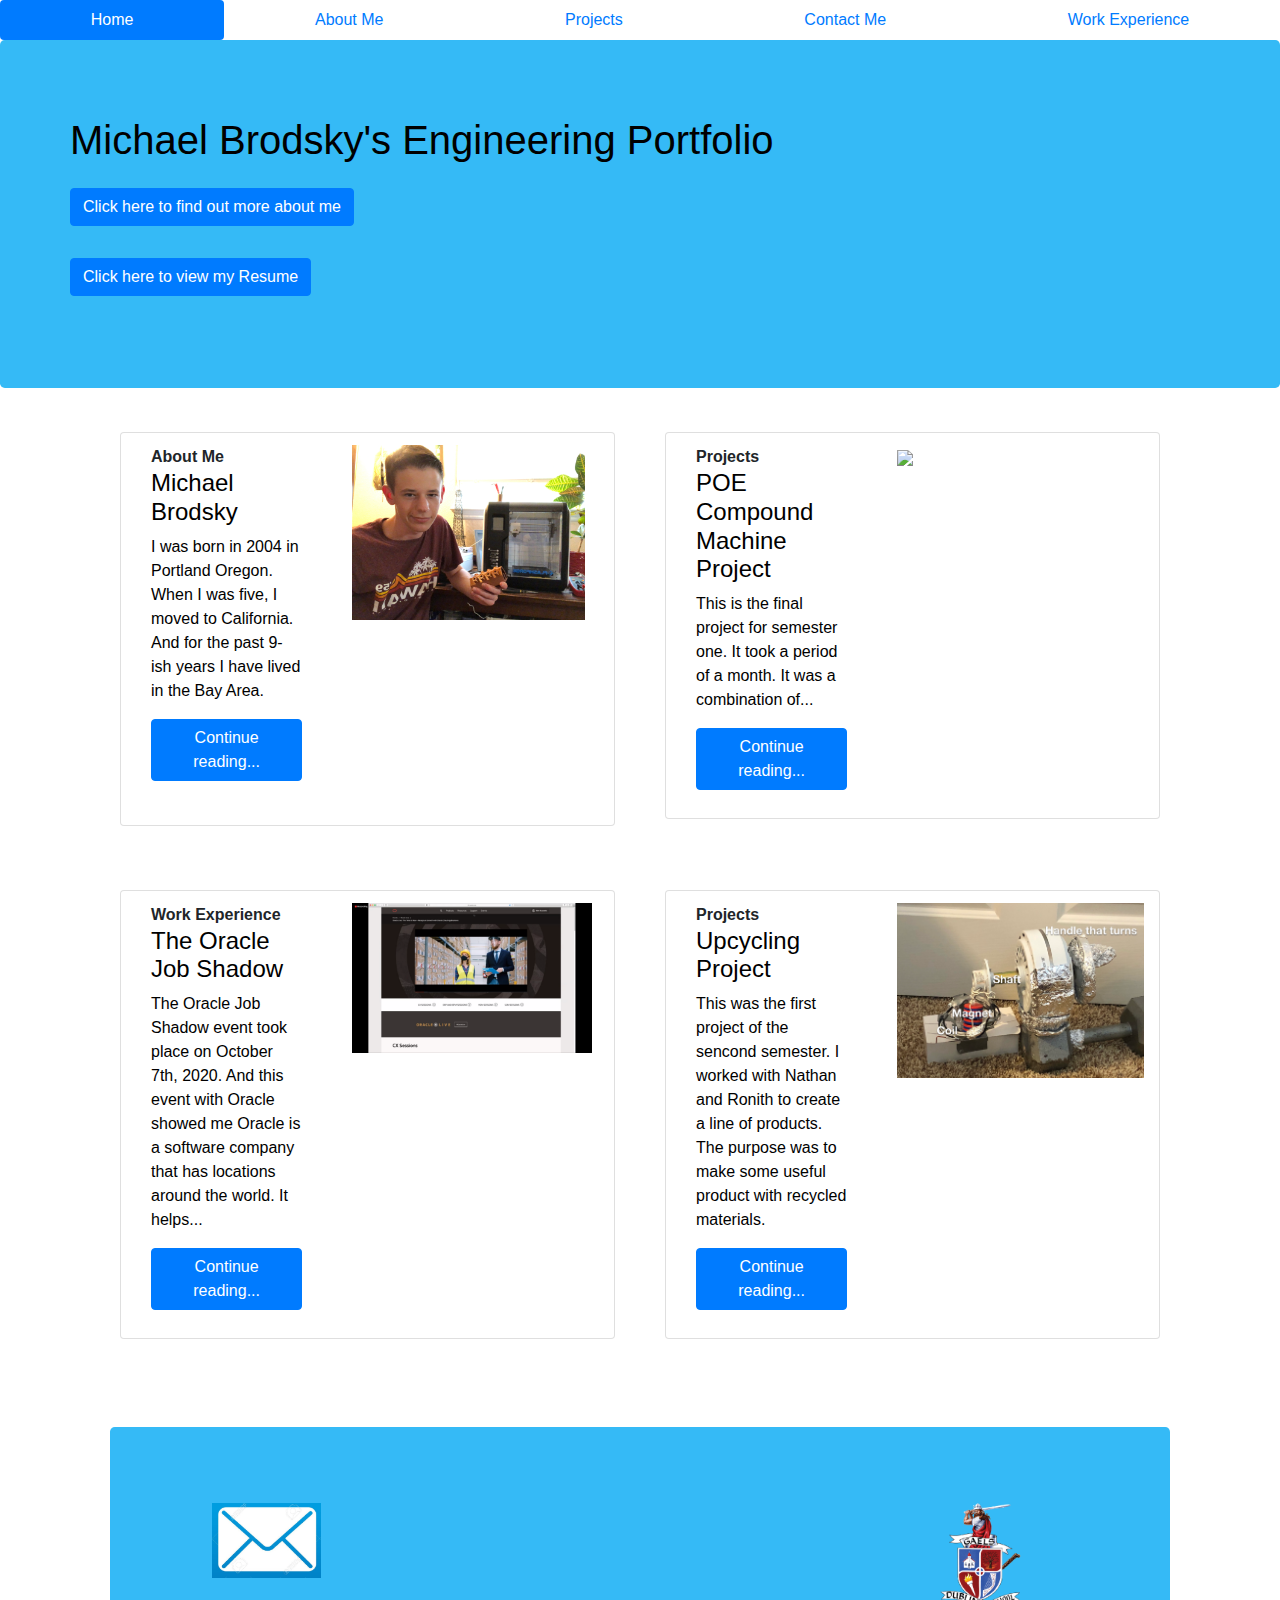
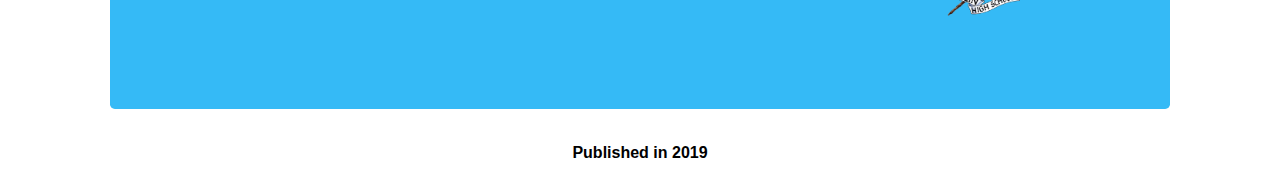
==== index.html @ 63505f7a "changes" ====
<!DOCTYPE html>
<html>
  <head>
    <meta charset="utf-8">
    <title></title>
    <link href="Bootstrap_4.3.1/css/bootstrap.css" rel="stylesheet" type="text/css" />
  </head>

  <body>
      <div class=".container">
        <nav class="nav nav-pills nav-fill">
          <a href="index.html"class="nav-item nav-link active">Home</a>
          <a href="Brodsky_AboutMe.html"class="nav-item nav-link">About Me</a>
          <a href="Brodsky_Projects.html"class="nav-item nav-link">Projects</a>
          <a href="Brodsky_ContactMe.html"class="nav-item nav-link">Contact Me</a>
          <a href="Brodsky_Resume.html"class="nav-item nav-link">Work Experience</a>
        </nav>
      </div>
    </body>

    <section class="jumbotron text-center">
    <div class="container text-center">
      <div class="row text-center">
        <br>
        <h1>Michael Brodsky's Engineering Portfolio</h1>
      </div>  
      <div class="row">
        <p><a class='btn btn-primary' href="Brodsky_AboutMe.html" role='button'>Click here to find out more about me</a></p>
      </div>
      <div class="row">
        <a class='btn btn-primary' role='button' href="Resume-CSP.pdf" target="_blank">Click here to view my Resume</a>
      </div>
    </div>
    </section>

    
    <div class="container">
      <div class="col-md-12">
      <div class="row">
        <div class="col-md-6">
          <div class="card flex-sm-row">
           <div class="card-body">
              <div class="row">
                <div class="col-md-5">
                  <strong>About Me</strong>
                  <h4>Michael Brodsky</h4>
                  <p>I was born in 2004 in Portland Oregon. When I was five, I moved to California. And for the past 9-ish years I have lived in the Bay Area.</p>
                  <p><a class='btn btn-primary' role='button' href="Brodsky_AboutMe.html">Continue reading...</a></p>
                </div>
                <div class="col-md-1">
                  <div class="text-center">
                    <img src="Images/me.png" style="max-height:175px"/>
                    <div class="row">
                      <br>
                    </div>
                    
                  </div>
                </div>
                <br>
              </div>
            </div>
          </div>
        </div>

        <div class="col-md-6">
          <div class="card flex-sm-row">
            <div class="card-body">
              <div class="row">
                <div class="col-md-5">
                  <strong>Projects</strong>
                  <h4>POE Compound Machine Project</h4>
                  <p>This is the final project for semester one. It took a period of a month. It was a combination of...</p>
                  <a class='btn btn-primary' role='button' href="Brodsky_Projects.html">Continue reading...</a>
                </div>
                <div class="col-md-1">
                  <div class="text-center">
                    <img src="Images/POE_SM2_IMG.png" style="max-height:125px"/>
                  </div>
                  <div class="row">
                    <br>
                  </div>
                </div>
            </div>
            </div>
          </div>
        </div>
      </div>
    </div>
    <br>
    <br> 
    <div class="col-md-12">
      <div class="row">
        <div class="col-md-6">
          <div class="card flex-sm-row">
            <div class="card-body">
              <div class="row">
                <div class="col-md-5">
                  <strong>Work Experience</strong>
                  <h4>The Oracle Job Shadow</h4>
                  <p>The Oracle Job Shadow event took place on October 7th, 2020. And this event with Oracle showed me Oracle is a software company that has locations around the world. It helps...</p> 
                  <a class='btn btn-primary' role='button' href="Brodsky_Resume.html">Continue reading...</a>
                </div>
                <div class="col-md-1">
                  <div class="text-center">
                    <img src="Images/FT2.1.png" style="max-height:150px">
                  </div>
                  <div class="row">
                    <br>
                  </div>
                </div>
              </div>
            </div>
            
          </div>
        </div>

        
        <div class="col-md-6">
          <div class="card flex-sm-row">
            <div class="card-body">
              <div class="row">
                <div class="col-md-5">
                  <strong>Projects</strong>
                  <h4>Upcycling Project</h4>
                  <p>This was the first project of the sencond semester. I worked with Nathan and Ronith to create a line of products. The purpose was to make some useful product with recycled materials.</p>
                  <a class='btn btn-primary' role='button' href="Brodsky_Projects.html">Continue reading...</a>
                </div>
                <div class="col-md-1">
                  <div class="text-center">
                    <img src="Images/P.IM.2.jpeg" style="max-height:175px">
                  </div>
                  <div class="row">
                    <br>
                  </div>
                </div>
            </div>
            </div>
          </div>
        </div>
      </div>
    <br>
    <br>
    <br>
    <footer class=" jumbotron text-center">
      <div class="container">
        <div class="row">
          <div class="col-3">
            <a href="mailto:brodsky0562@gmail.com">
              <img src="Images/New_Email.jpg" style="max-height:75px">
            </a>
          </div>
          <div class="col-3">
          </div>
          <div class="col-5">
            <a href="http://www.dublin.k12.ca.us/dhs">
              <img src="Images/Gaels.jpg" style="max-width:100px" class="float-right">
            </a>
          </div>
        </div>
      </div>
    </footer>
    <div class="text-center">
      <p><strong>Published in 2019<strong></p>
    </div>          
  </body>
</html>
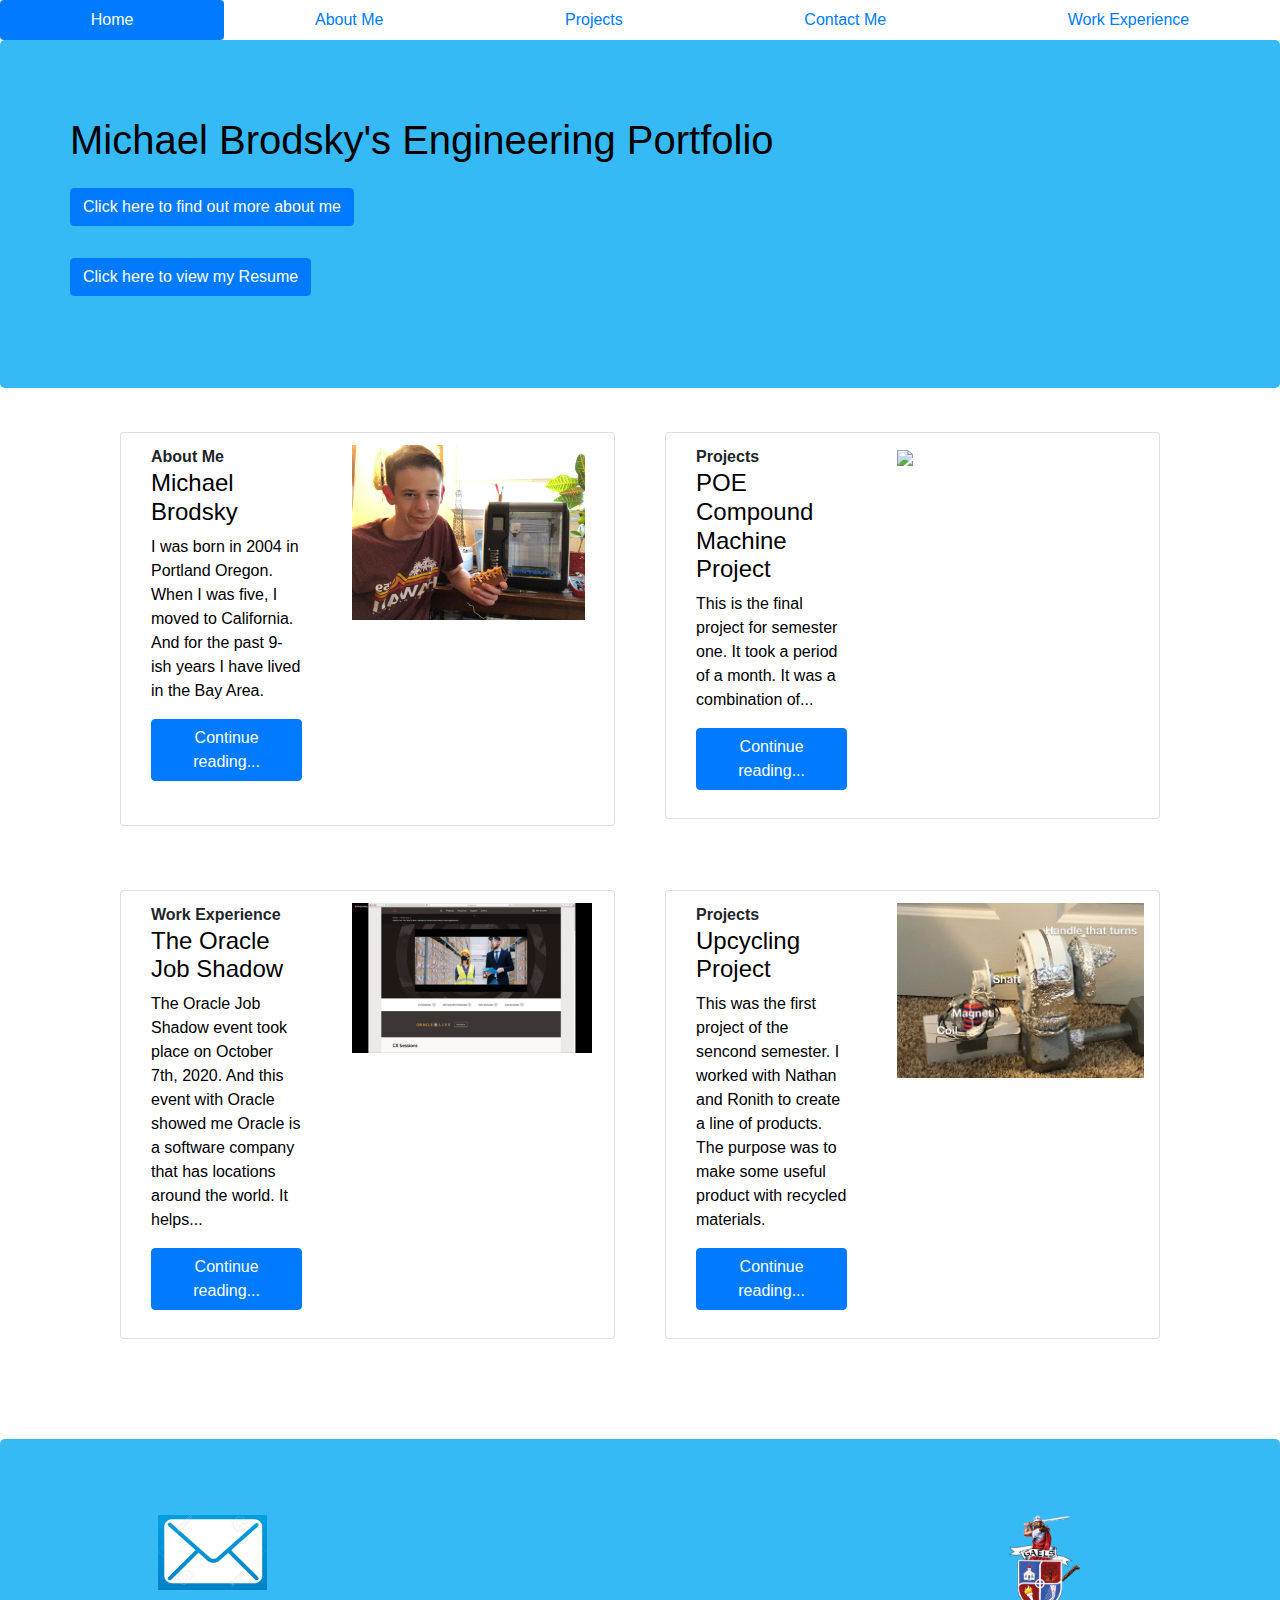
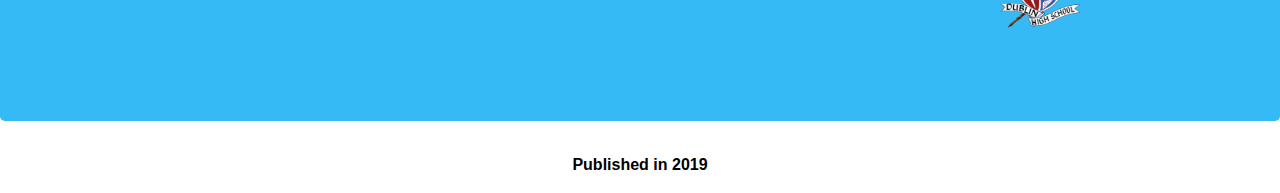
==== commit cf3f288f: "home" ====
--- a/index.html
+++ b/index.html
@@ -141,26 +141,29 @@
     <br>
     <br>
     <br>
-    <footer class=" jumbotron text-center">
-      <div class="container">
-        <div class="row">
-          <div class="col-3">
-            <a href="mailto:brodsky0562@gmail.com">
-              <img src="Images/New_Email.jpg" style="max-height:75px">
-            </a>
-          </div>
-          <div class="col-3">
-          </div>
-          <div class="col-5">
-            <a href="http://www.dublin.k12.ca.us/dhs">
-              <img src="Images/Gaels.jpg" style="max-width:100px" class="float-right">
-            </a>
-          </div>
+  </div>
+  </div>
+  </div>
+  <footer class="jumbotron text-center">
+    <div class="container">
+      <div class="row">
+        <div class="col-3">
+          <a href="mailto:brodsky0562@gmail.com">
+            <img src="Images/New_Email.jpg" style="max-height:75px">
+          </a>
+        </div>
+        <div class="col-3">
+        </div>
+        <div class="col-5">
+          <a href="http://www.dublin.k12.ca.us/dhs">
+            <img src="Images/Gaels.jpg" style="max-width:100px" class="float-right">
+          </a>
         </div>
       </div>
-    </footer>
-    <div class="text-center">
-      <p><strong>Published in 2019<strong></p>
-    </div>          
-  </body>
+    </div>
+  </footer>
+  <div class="text-center">
+    <p><strong>Published in 2019<strong></p>
+  </div>          
+</body>
 </html>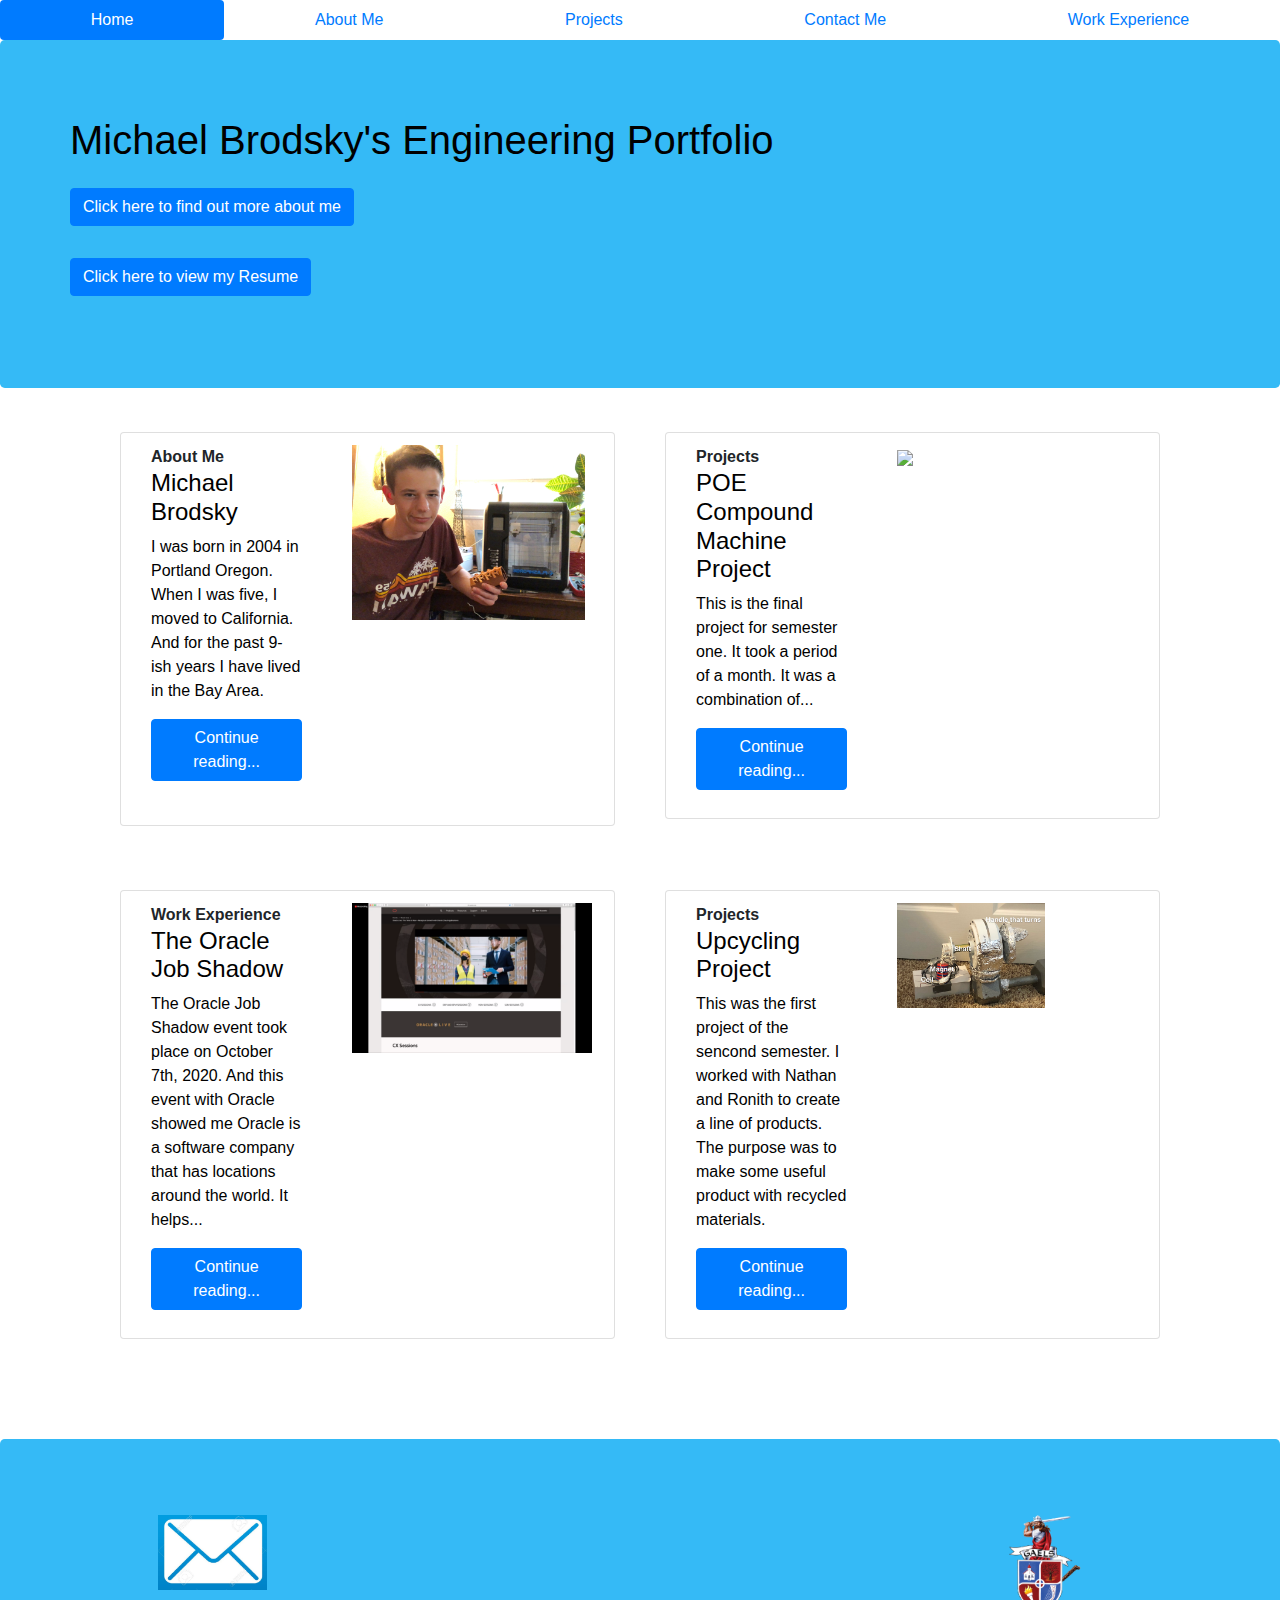
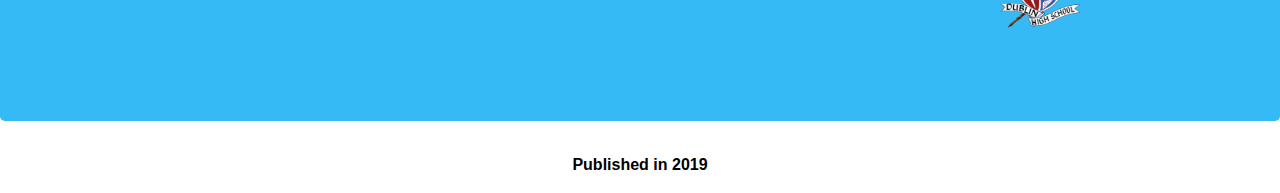
==== commit 0a20a642: "DE" ====
--- a/index.html
+++ b/index.html
@@ -28,7 +28,7 @@
         <p><a class='btn btn-primary' href="Brodsky_AboutMe.html" role='button'>Click here to find out more about me</a></p>
       </div>
       <div class="row">
-        <a class='btn btn-primary' role='button' href="Resume-CSP.pdf" target="_blank">Click here to view my Resume</a>
+        <a href="Resume.new.pdf" class='btn btn-primary' role="button" target="_blank">Click here to view my Resume</a>
       </div>
     </div>
     </section>
@@ -127,7 +127,7 @@
                 </div>
                 <div class="col-md-1">
                   <div class="text-center">
-                    <img src="Images/P.IM.2.jpeg" style="max-height:175px">
+                    <img src="Images/P.IM.2.jpeg" style="height:105px">
                   </div>
                   <div class="row">
                     <br>
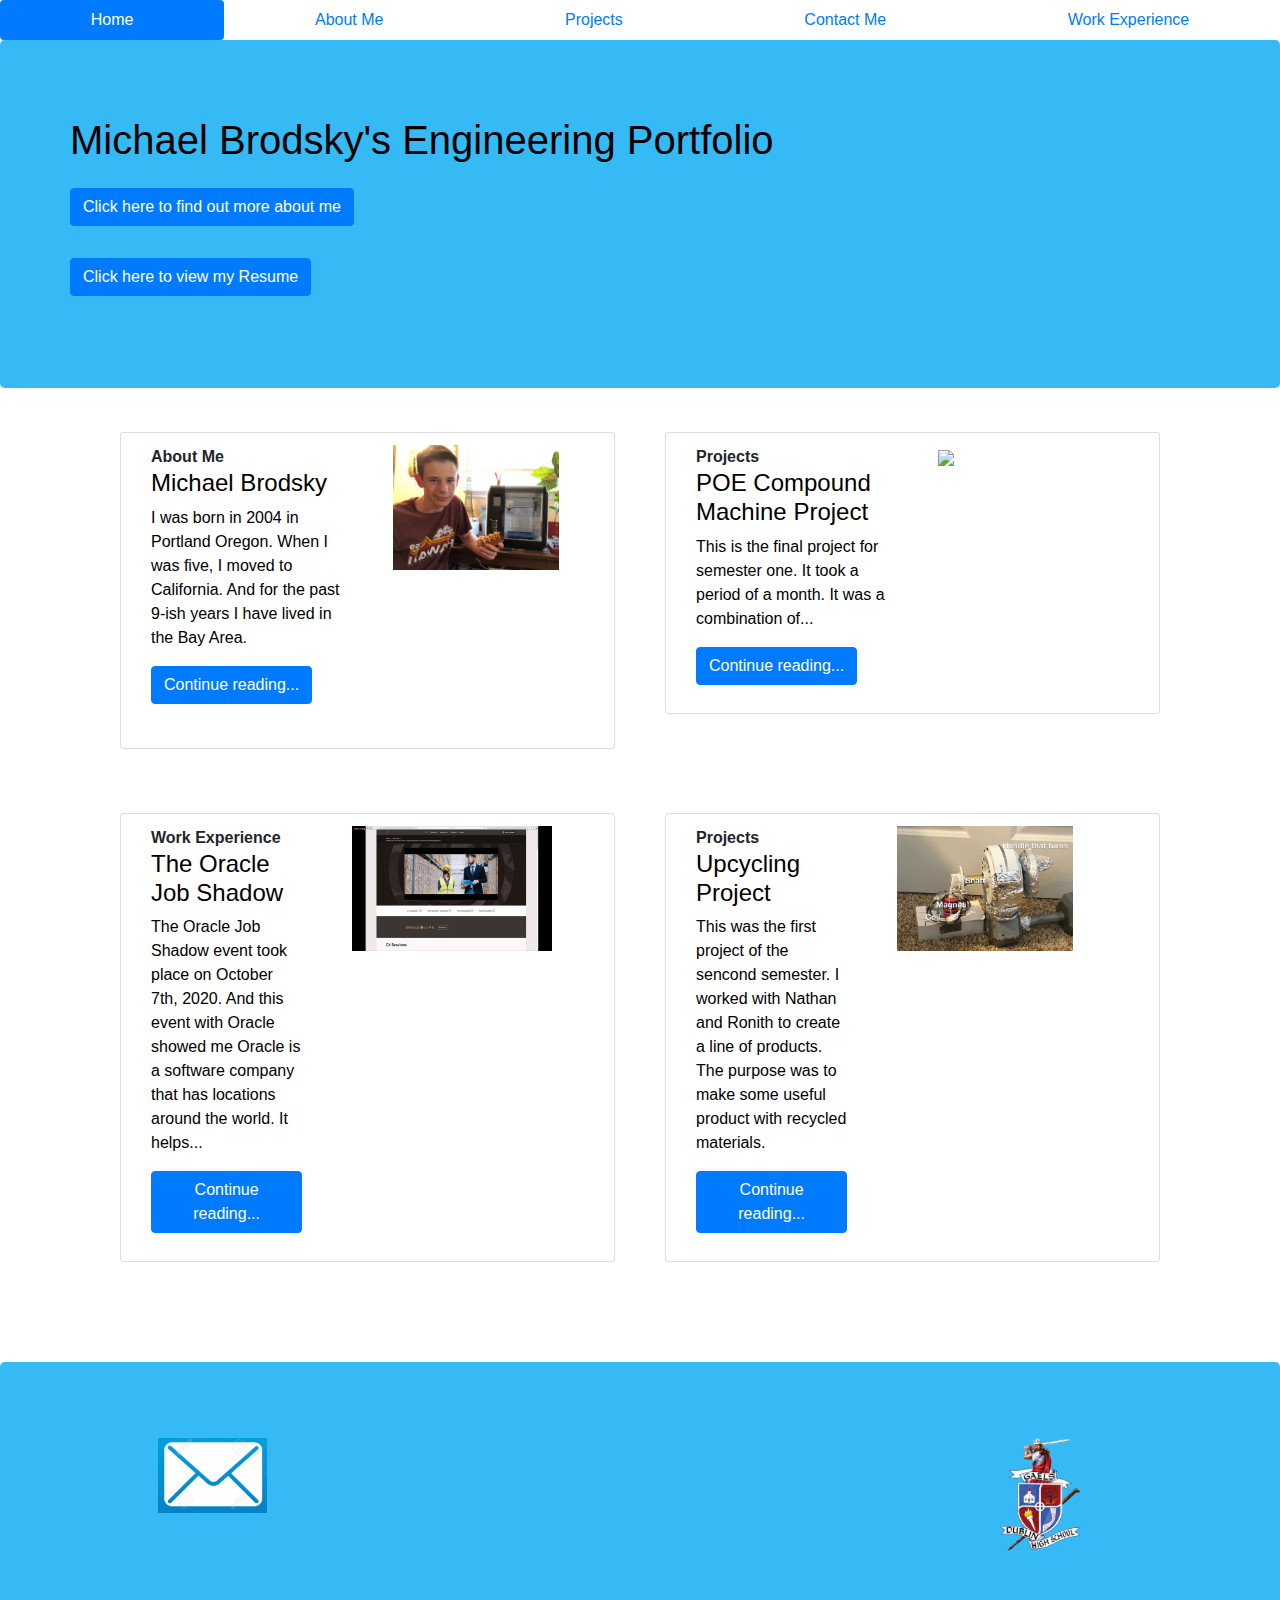
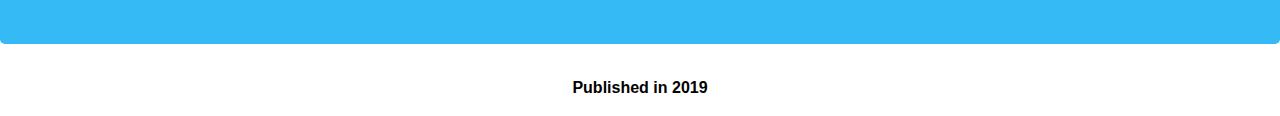
==== commit 5b9808d4: "More talks" ====
--- a/index.html
+++ b/index.html
@@ -41,7 +41,7 @@
           <div class="card flex-sm-row">
            <div class="card-body">
               <div class="row">
-                <div class="col-md-5">
+                <div class="col-md-6">
                   <strong>About Me</strong>
                   <h4>Michael Brodsky</h4>
                   <p>I was born in 2004 in Portland Oregon. When I was five, I moved to California. And for the past 9-ish years I have lived in the Bay Area.</p>
@@ -49,11 +49,10 @@
                 </div>
                 <div class="col-md-1">
                   <div class="text-center">
-                    <img src="Images/me.png" style="max-height:175px"/>
+                    <img src="Images/me.png" style="max-height:125px"/>
                     <div class="row">
                       <br>
                     </div>
-                    
                   </div>
                 </div>
                 <br>
@@ -66,7 +65,7 @@
           <div class="card flex-sm-row">
             <div class="card-body">
               <div class="row">
-                <div class="col-md-5">
+                <div class="col-md-6">
                   <strong>Projects</strong>
                   <h4>POE Compound Machine Project</h4>
                   <p>This is the final project for semester one. It took a period of a month. It was a combination of...</p>
@@ -102,7 +101,7 @@
                 </div>
                 <div class="col-md-1">
                   <div class="text-center">
-                    <img src="Images/FT2.1.png" style="max-height:150px">
+                    <img src="Images/FT2.1.png" style="max-height:125px">
                   </div>
                   <div class="row">
                     <br>
@@ -127,7 +126,7 @@
                 </div>
                 <div class="col-md-1">
                   <div class="text-center">
-                    <img src="Images/P.IM.2.jpeg" style="height:105px">
+                    <img src="Images/P.IM.2.jpeg" style="height:125px">
                   </div>
                   <div class="row">
                     <br>
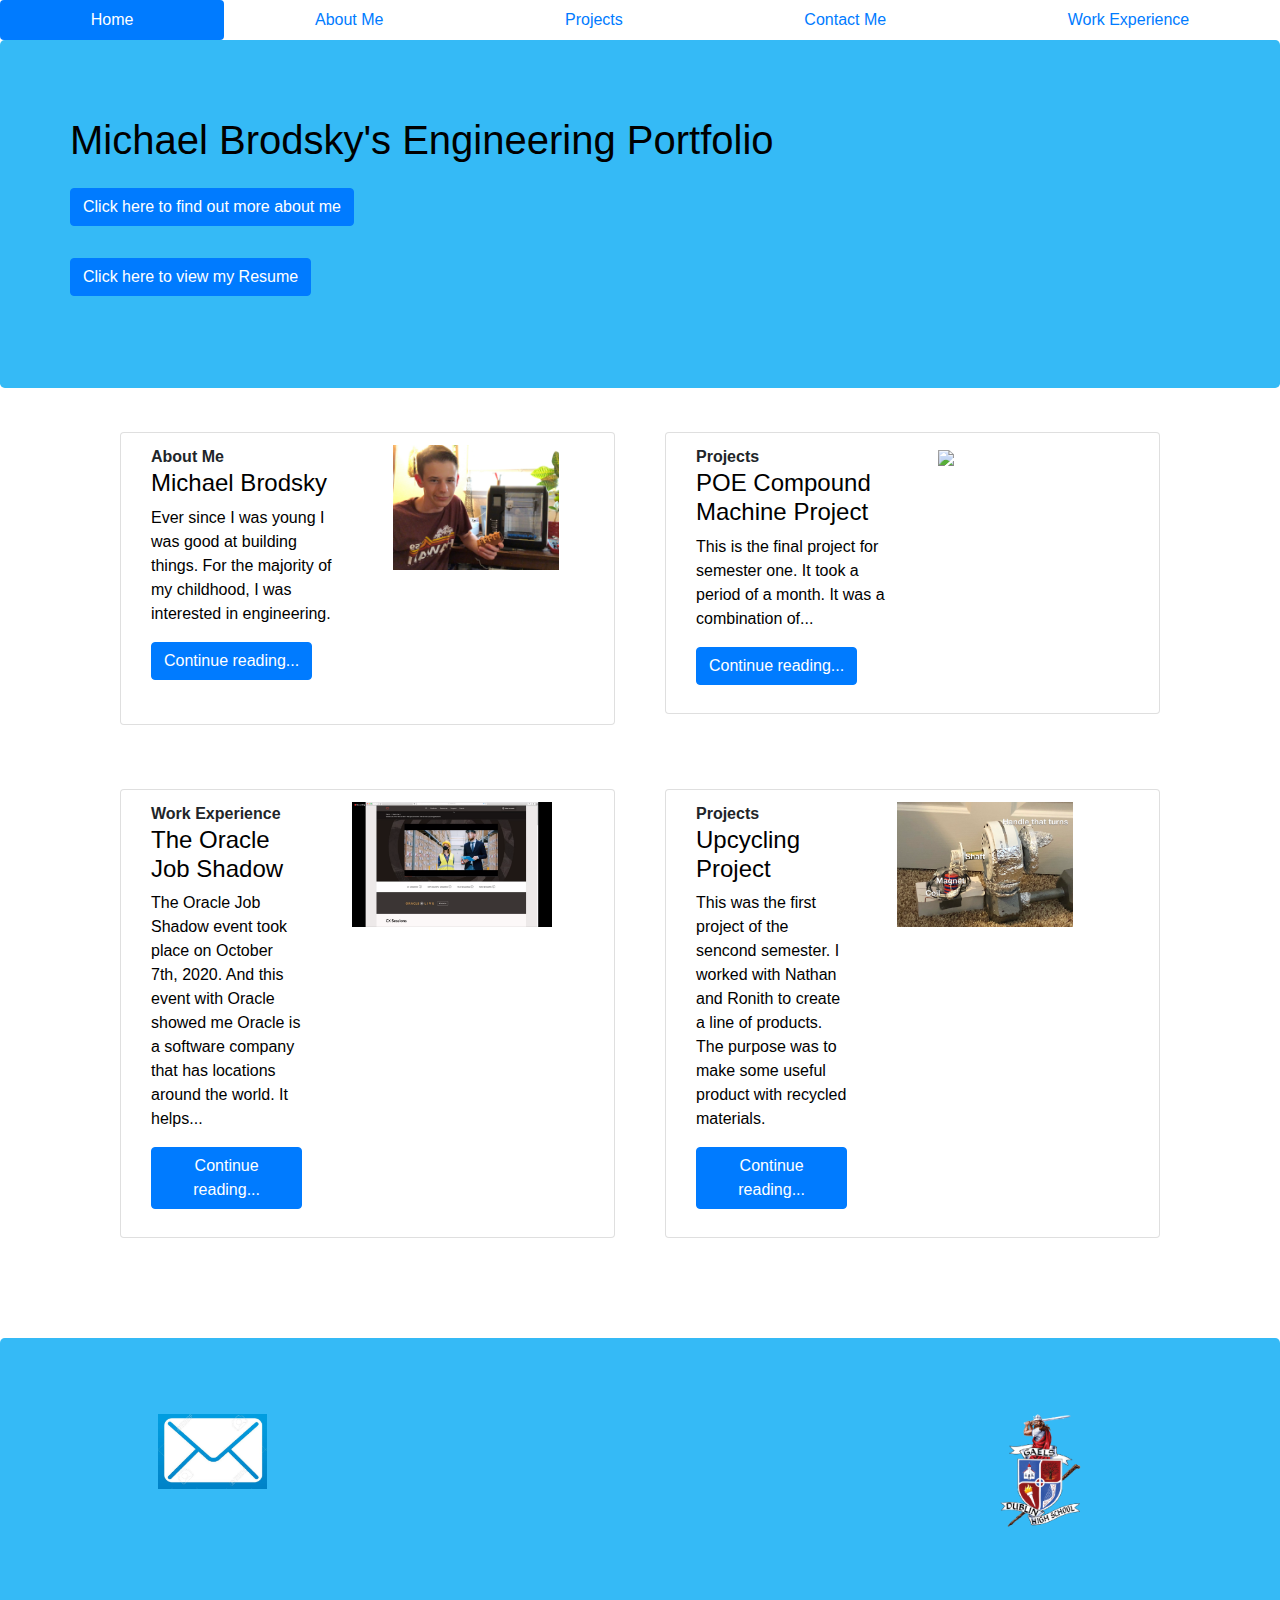
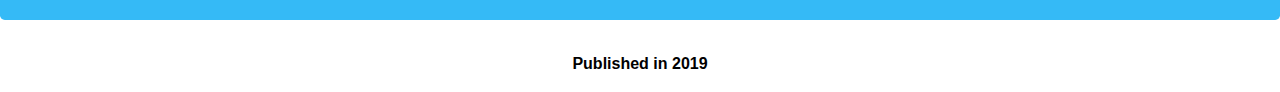
==== commit 978f661c: "index" ====
--- a/index.html
+++ b/index.html
@@ -28,7 +28,7 @@
         <p><a class='btn btn-primary' href="Brodsky_AboutMe.html" role='button'>Click here to find out more about me</a></p>
       </div>
       <div class="row">
-        <a href="Resume.new.pdf" class='btn btn-primary' role="button" target="_blank">Click here to view my Resume</a>
+        <a href="BrodskyMichael_ResumeGen.pdf" class='btn btn-primary' role="button" target="_blank">Click here to view my Resume</a>
       </div>
     </div>
     </section>
@@ -44,7 +44,7 @@
                 <div class="col-md-6">
                   <strong>About Me</strong>
                   <h4>Michael Brodsky</h4>
-                  <p>I was born in 2004 in Portland Oregon. When I was five, I moved to California. And for the past 9-ish years I have lived in the Bay Area.</p>
+                  <p>Ever since I was young I was good at building things. For the majority of my childhood, I was interested in engineering.</p>
                   <p><a class='btn btn-primary' role='button' href="Brodsky_AboutMe.html">Continue reading...</a></p>
                 </div>
                 <div class="col-md-1">
